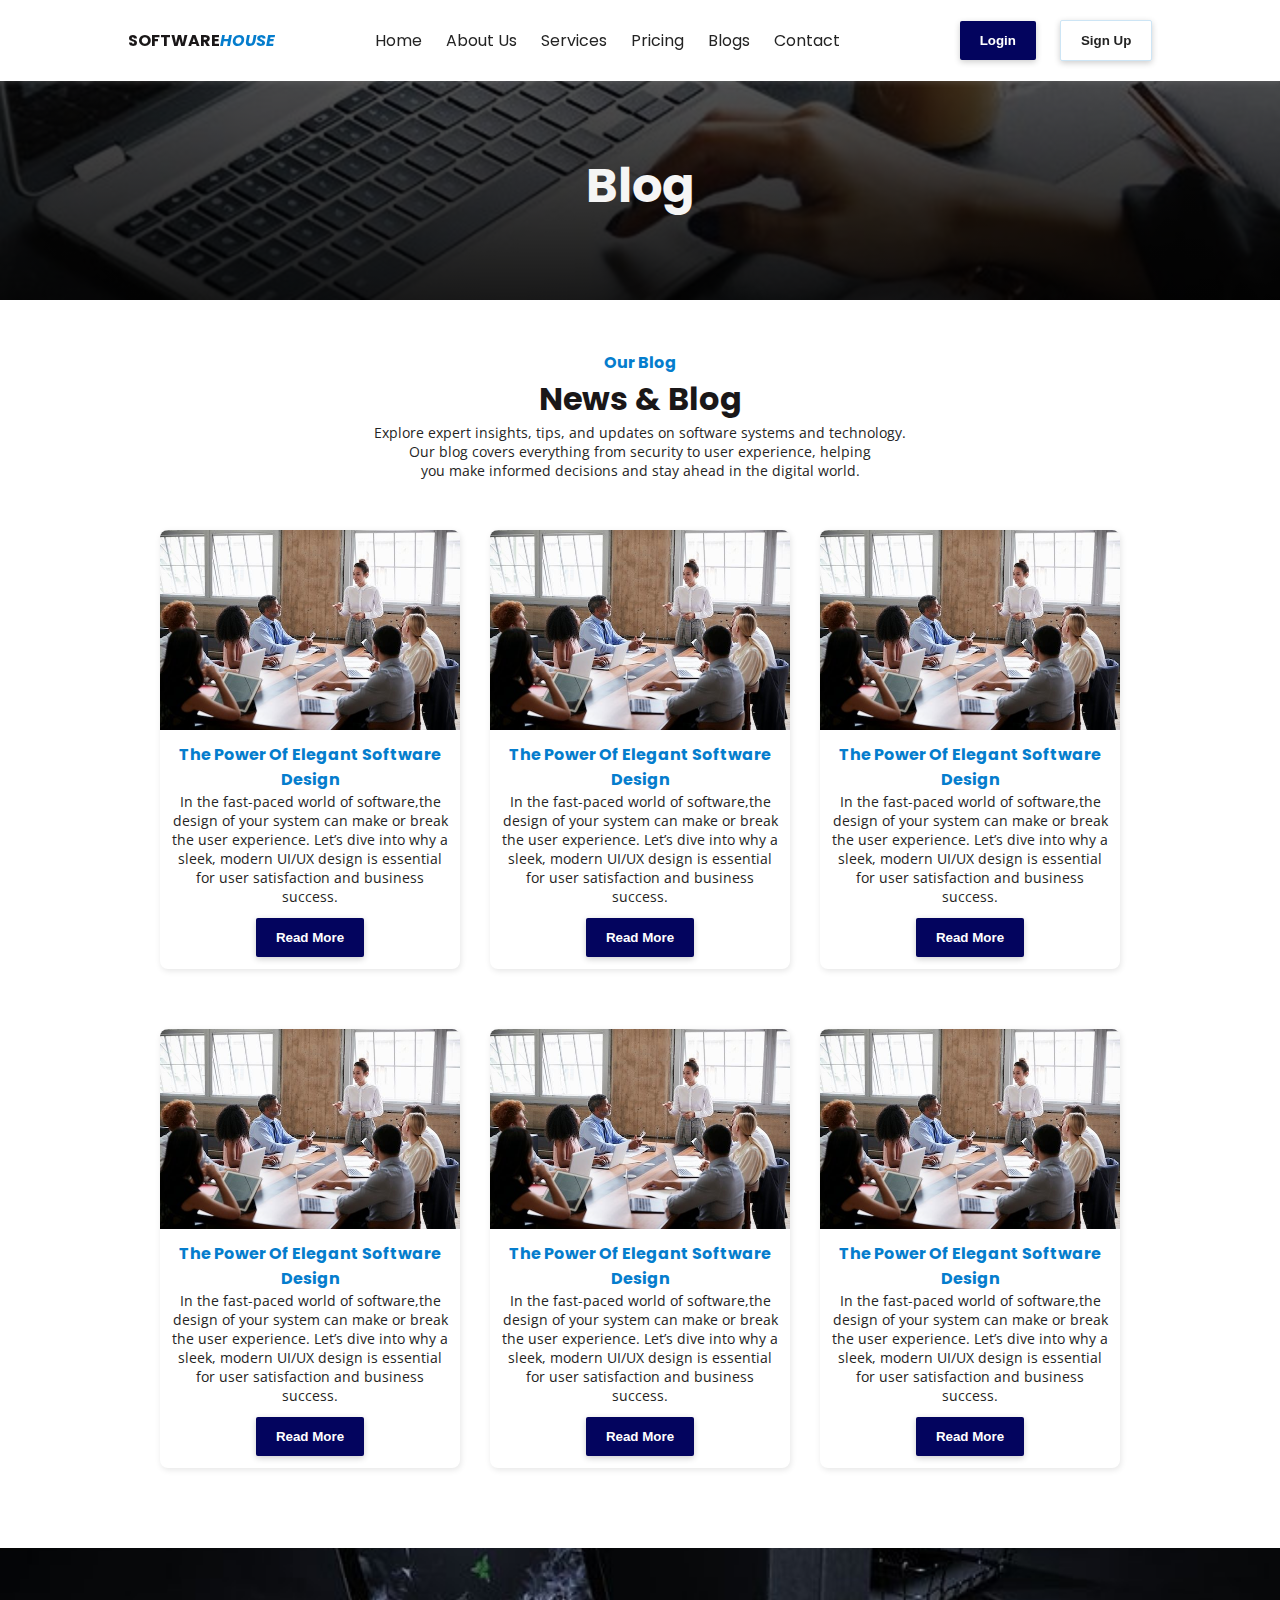
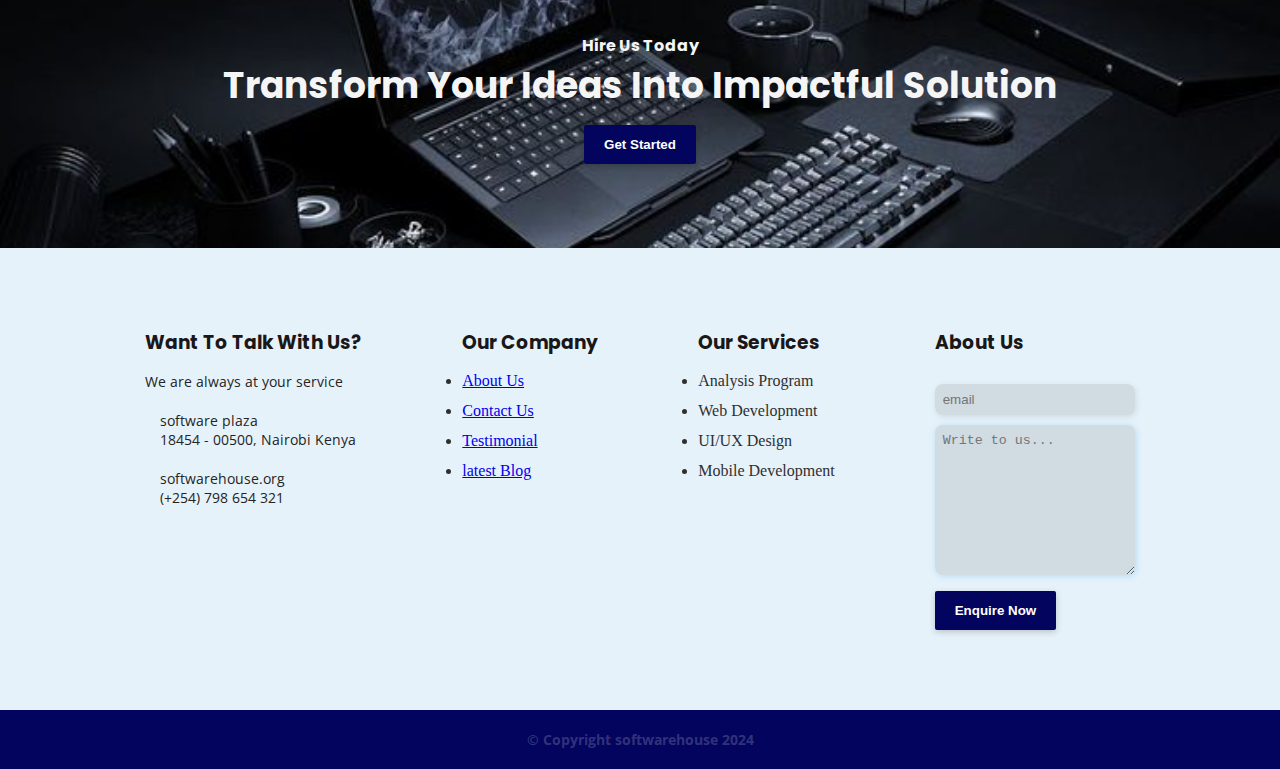
==== blog.html @ c990371b "added a contact page and also a blog page" ====
<!DOCTYPE html>
<html lang="en">
<head>
    <meta charset="UTF-8">
    <meta name="viewport" content="width=device-width, initial-scale=1.0">
    <title>Blog page</title>
    <link rel="stylesheet" href="styles.css">
    <link rel="stylesheet" href="https://cdnjs.cloudflare.com/ajax/libs/font-awesome/6.6.0/css/all.min.css" integrity="sha512-Kc323vGBEqzTmouAECnVceyQqyqdsSiqLQISBL29aUW4U/M7pSPA/gEUZQqv1cwx4OnYxTxve5UMg5GT6L4JJg==" crossorigin="anonymous" referrerpolicy="no-referrer" />
</head>
<body>

    <!-- header -->
    <header>
        <div class="logo">
            <h4>software<span>house</span></h4>
        </div>
        <nav>
            <ul>
                <li><a href="index.html">home</a></li>
                <li><a href="about.html">about us</a></li>
                <li><a href="services.html">services</a></li>
                <li><a href="pricing.html">pricing</a></li>
                <li><a href="blog.html">blogs</a></li>
                <li><a href="contact.html">contact</a></li>
            </ul>
        </nav>
        <div class="register-btn">
            <button class="login">login</button>
            <button class="signup">sign up</button>
        </div>
     </header>
    <div class="blog">
        <h1>blog</h1>
    </div>
    <div class="blog-container">
        <h4>our blog</h4>
        <h1>news & blog</h1>
        <p>Explore expert insights, tips, and updates on software systems and technology. <br>Our blog covers everything from security to user experience, helping<br> you make informed decisions and stay ahead in the digital world.</p>
        <div class="blog-content">
            <div class="blog-card">
                <div class="blog-card-image">
                    <img src="./images/download (4).jpg" alt="">
                </div>
                <div class="blog-card-text">
                    <h4>The Power of Elegant Software Design</h4>
                    <p>In the fast-paced world of software,the design of your system can make or break the user experience. Let’s dive into why a sleek, modern UI/UX design is essential for user satisfaction and business success.</p>
                    <button>read more</button>
                </div>
                
            </div>
            <div class="blog-card">
                <div class="blog-card-image">
                    <img src="./images/download (4).jpg" alt="">
                </div>
                <div class="blog-card-text">
                    <h4>The Power of Elegant Software Design</h4>
                    <p>In the fast-paced world of software,the design of your system can make or break the user experience. Let’s dive into why a sleek, modern UI/UX design is essential for user satisfaction and business success.</p>
                    <button>read more</button>
                </div>
                
            </div>
            <div class="blog-card">
                <div class="blog-card-image">
                    <img src="./images/download (4).jpg" alt="">
                </div>
                <div class="blog-card-text">
                    <h4>The Power of Elegant Software Design</h4>
                    <p>In the fast-paced world of software,the design of your system can make or break the user experience. Let’s dive into why a sleek, modern UI/UX design is essential for user satisfaction and business success.</p>
                    <button>read more</button>
                </div>
                
            </div>
            <div class="blog-card">
                <div class="blog-card-image">
                    <img src="./images/download (4).jpg" alt="">
                </div>
                <div class="blog-card-text">
                    <h4>The Power of Elegant Software Design</h4>
                    <p>In the fast-paced world of software,the design of your system can make or break the user experience. Let’s dive into why a sleek, modern UI/UX design is essential for user satisfaction and business success.</p>
                    <button>read more</button>
                </div>
                
            </div>
            <div class="blog-card">
                <div class="blog-card-image">
                    <img src="./images/download (4).jpg" alt="">
                </div>
                <div class="blog-card-text">
                    <h4>The Power of Elegant Software Design</h4>
                    <p>In the fast-paced world of software,the design of your system can make or break the user experience. Let’s dive into why a sleek, modern UI/UX design is essential for user satisfaction and business success.</p>
                    <button>read more</button>
                </div>
                
            </div>
            <div class="blog-card">
                <div class="blog-card-image">
                    <img src="./images/download (4).jpg" alt="">
                </div>
                <div class="blog-card-text">
                    <h4>The Power of Elegant Software Design</h4>
                    <p>In the fast-paced world of software,the design of your system can make or break the user experience. Let’s dive into why a sleek, modern UI/UX design is essential for user satisfaction and business success.</p>
                    <button>read more</button>
                </div>
                
            </div>
    
        </div>
    </div>
    <div class="contact-main-image">
        <div class="contact-main-text">
            <h4>hire us today</h4>
        <h1>Transform your ideas into impactful solution</h1>
        <button>get started</button>
        </div>
    </div>
      <!-- footer -->
      <section>
        <div class="footer">
            <div class="footer-contact">
                <h3>want to talk with us?</h3>
                <p>We are always at your service</p>
                <div class="footer-icon">
                    <i class="fa-solid fa-location-dot"></i>
                    <div class="icon-text">
                        <p>software plaza</p>
                    <p>18454 - 00500, Nairobi Kenya</p>
                    </div>
                </div>
                <div class="footer-icon">
                    <i class="fa-solid fa-phone"></i>
                    <div class="icon-text">
                        <p>softwarehouse.org</p>
                    <p>(+254) 798 654 321</p>
                    </div>
                </div>
            </div>

            <div class="company">
                <h3>Our Company</h3>
                <li><a href="about.html">About Us</a></li>
                <li><a href="contact.html">Contact Us</a></li>
                <li><a href="#">Testimonial</a></li>
                <li><a href="blog.html">latest Blog</a></li>
            </div>
            <div class="footer-services">
                <h3>our services</h3>
                <li>Analysis Program</li>
                <li>Web Development</li>
                <li>UI/UX Design</li>
                <li>Mobile Development</li>
            </div>
            <div class="footer-about">
                <h3>About Us</h3>
                <input type="email" name="email" id="" placeholder="email"><br>
                <textarea name="message" id="message" cols="4" placeholder="Write to us..."></textarea><br>
                <button class="footer-btn">enquire now</button>
            </div>
        </div>
        <div class="copy-right">
            <p>&#169; Copyright softwarehouse 2024</p>
        </div>
     </section>
</body>
</html>
---- styles.css ----
@import url('https://fonts.googleapis.com/css2?family=Kumbh+Sans:wght@100..900&family=League+Gothic&family=Poppins:ital,wght@0,100;0,200;0,300;0,400;0,500;0,600;0,700;0,800;0,900;1,100;1,200;1,300;1,400;1,500;1,600;1,700;1,800;1,900&display=swap');
@import url('https://fonts.googleapis.com/css2?family=Kumbh+Sans:wght@100..900&family=League+Gothic&family=Open+Sans:ital,wght@0,300..800;1,300..800&family=Poppins:ital,wght@0,100;0,200;0,300;0,400;0,500;0,600;0,700;0,800;0,900;1,100;1,200;1,300;1,400;1,500;1,600;1,700;1,800;1,900&display=swap');
*{
    margin: 0;
    padding: 0;
    box-sizing: border-box;
    scroll-behavior: smooth;
}
h1, h2, h3, h4, h5, h6{
    font-family: "Poppins", sans-serif;
    color: #1a1718;
    text-transform: capitalize;
    /* color: #057dcd; */
}
button{
    background-color: #03045e;
    cursor: pointer;
}
p{
    font-family: "Open Sans", sans-serif;
    color: #242424;
    font-size: 14px;
}
header{
    width: 100%;
    background-color:white;
    display: flex;
    align-items: center;
    justify-content: center;
    gap: 100px;
    padding: 20px 0;
    box-shadow: 1px 1px 6px rgba(141, 141, 143, 0.3);
    position: fixed;
}
nav ul li{
    list-style-type:none;
    display: inline-block;
    margin-right: 20px;
    cursor: pointer;
}
nav ul li a{
    text-decoration: none;
    text-transform: capitalize;
    /* font-weight: bold; */
    font-family: "Poppins", sans-serif;
    color: #242424;
    position: relative;
}
nav a::after{
    content: "";
    width: 0;
    height: 2px;
    background-color: #057dcd;
    position: absolute;
    left: 0;
    bottom: -2px;
}
nav ul li a:hover::after{
    width: 100%;
    transition: all .2s ease-in-out;
}

.logo h4{
    text-transform: uppercase;
}
.logo span{
    font-style: italic;
}
.login{
    margin-right: 20px;
}
.signup{
    background: transparent;
    color: #242424;
    border: 1px solid rgba(5, 125, 205,.2);
}
.signup:hover{
    color: whitesmoke;
}
.hero{
    width: 100%;
    padding-top: 10px;
    padding-bottom: 30px;
}
.hero-content{
    display: flex;
    align-items: center;
    justify-content: center;
    gap: 30px;
    flex-wrap: wrap;
    margin-top: 100px;
    /* border: 2px solid red; */
}
.hero-text{
    width: 400px;
}
.hero-image{
    width: 400px;
    height: 400px;
    border-radius: 2px;
    box-shadow: 1px 2px 12px rgba(0,0,0,.3);
}
.hero-image img{
    width: 100%;
    height: 100%;
    object-fit: cover;
    display: block;
    border-radius: 2px;
}
.hero-text h4{
    text-transform: capitalize;
    font-weight: bold;
    color: #242424;
}
.hero-text h1{
    font-size: 32px;
    margin-bottom: 32px;
    line-height: 46px;
}
.hero-text p{
    margin-bottom: 12px;
    
}
button{
    padding: 12px 20px;
    border: none;
    color: white;
    font-weight: bold;
    text-transform: capitalize;
    border-radius: 2px;
    box-shadow: 0px 2px 6px rgba(0,0,0,.2);
    transition: all .4s ease-out;
}
button:hover{
    background-color: #060892;
}
.best-softwares{
    width: 100%;
    padding: 100px 0;
    margin: 50px 0;
    /* border: 2px solid red; */
    background-color:rgba(5, 125, 205,.1);
    
}
.best-softwares h4{
    color: #057dcd;
    margin-left: 150px;
}
.best-softwares h2{
    margin-left: 150px;
}
.services{
    margin-top: 20px;
    display: flex;
    align-items: center;
    justify-content: center;
    flex-wrap: wrap;
    gap: 50px;
}
.service-card-icon{
    width: 500px;

}
.service-card-icon img{
    width: 100%;
}
.service-card{
    display: flex;
    align-items:center;
    justify-content: center;
    gap: 20px;
    width: 400px;
    margin-bottom: 20px;
}
.service-card-text h5{
    margin-bottom: 10px;
} 
.packages{
    display: flex;
    align-items: center;
    justify-content: center;
    gap: 50px;
    flex-wrap: wrap;
    margin-top: 50px;
    padding-bottom: 50px;
}
.packages-image{
    width: 400px;
    height: 400px;
    border-radius: 2px;
    box-shadow: 1px 2px 12px rgba(0,0,0,.3);
}
.packages-image img{
    width: 100%;
    height: 100%;
    object-fit: cover;
}
.package-content{
    width: 400px;
}
.package-content h1{
    font-size: 32px;
    line-height: 44px;
    margin-bottom: 15px;
}
.line{
    width: 20%;
    height: 3px;
    background-color: #057dcd;
    margin-bottom: 20px;
}
.package-content p{
    margin-bottom: 10px;
}
span{
    color: #057dcd;
    font-weight: bold;
}
.packages-btn{
    margin-top: 20px;
}
.work{
    width: 100%;
    text-align: center;
    background-color:rgba(5, 125, 205,.1);
    padding: 50px 0;
    
}
.work h5{
    color: #057dcd;
    margin-bottom: 8px;
    
}
.process-img{
    width: 90px;
    height: 90px;
    /* border: 2px solid #057dcd; */
    border-radius: 50%;
    margin-bottom: 10px;
}
.process-img img{
    width: 100%;
    height: 100%;
    object-fit: cover;
    padding: 20px;
}   
.work-process-steps{
    display: flex;
    align-items: center;
    justify-content: center;
    gap: 50px;
    padding: 30px 0;
}
.price-plan{
    width: 100%;
     /* border: 2px solid #057dcd; */
    padding: 50px 0;
    text-align: center

}
.price-plan h5{
    color: #057dcd;
    margin-bottom: 8px;
}
.price-card{
    /* border: 2px solid red; */
    width: 250px;
    height: 300px;
    padding: 60px 20px;
    box-shadow: 1px 1px 6px rgba(0,0,0,.1);
    border-radius: 8px;
    cursor: pointer;
}
.price-card p{
    margin: 15px 0;
}
.price-card button{
    margin-top: 20px;
}
.card-content{
    display: flex;
    align-items: center;
    justify-content: center;
    gap: 40px;
    margin-top: 50px;
    flex-wrap: wrap;
}
.price-card:hover{
    box-shadow: 1px 1px 6px rgba(52, 164, 238,.3);
    transform: scale(1.1);
    transition: all .2s ease-in-out;
}

.testimonial-container{
    text-align: center;
    padding: 80px 0;
    margin-bottom: 50px;
     /* border: 2px solid red; */
     background-color: #f4f4f4;
}
.testimonial-content{
    display: flex;
    align-items: center;
    justify-content: center;
    margin-top: 50px;
   
}
.testimonial-content-text{
    width: 60%;
    padding: 30px 0;
}
.client-image{
    width: 50px;
    height: 50px;
    border-radius: 50%;
    /* border: 2px solid red; */
}
.client-image img{
    width: 100%;
    height: 100%;
    border-radius: 50%;
}
.client-info{
    width: 250px;
    display: flex;
    align-items: center;
    justify-content: center;
    gap: 10px;
    padding: 10px;
    cursor: pointer;
}
.client-info-text p{
    font-size: 14px;
}
.clients{
    display: flex;
    align-items: center;
    justify-content: center;
    gap: 20px;

}
.testimonial-container h4{
    color: #057dcd;
}

.footer-icon{
    display: flex;
    align-items: start;
    gap: 15px;
    margin-top: 20px;
}
.footer{
    display: flex;
    justify-content: center;
    gap: 100px;
    background-color:rgba(5, 125, 205,.1);
    padding: 80px 0;
    flex-wrap: wrap;
}
.copy-right{
    width: 100%;
    padding: 20px;
    display: flex;
    align-items: center;
    justify-content: center;
    background-color: #03045e;
    
}
.copy-right p{
    color: rgb(245, 245, 245,.2);
    font-weight: bold;
}
.footer h3{
    margin-bottom: 15px;
}
.footer-about input{
    padding: 8px;
    width: 200px;
    margin-bottom: 10px;
    background-color: rgba(17, 17, 17,.1);
    border: none;
    border-radius: 8px;
}
.footer-about textarea{
    width: 200px;
    height: 150px;
    border-radius: 8px;
    background-color: rgba(17, 17, 17,.1);
    box-shadow: 1px 1px 6px rgba(52, 164, 238,.3);
    border: none;
    padding: 8px;
    margin-bottom: 12px;
}
.footer li{
    color: #302f2f;
    margin-bottom: 12px;
}


/* contact page styling */
.contact, .blog{
    width: 100%;
    height: 300px;
    text-align: center;
    padding-top: 150px;
    background: linear-gradient(rgba(0,0,0,.6),rgba(0,0,0,.9)),url(./images/download\ \(6\).jpg) no-repeat;
    background-position: center;
    background-size: cover;
}
.contact h1, .blog h1{
    color: whitesmoke;
    font-size: 48px;
    text-transform: capitalize;
}
.contact-container{
    display: flex;
    align-items: center;
    justify-content: center;
    gap: 60px;
    padding: 100px 0;
}
.contact-form{
    width: 400px;
    /* border: 2px solid red; */
    padding: 20px;
    background-color:rgba(52, 164, 238,.3);
    border-radius: 8px;
    box-shadow: 1px 2px 6px rgba(0,0,0,.1);
}
label{
    text-transform: capitalize;
    color: #302f2f;

}
input{
    width: 100%;
    padding: 8px 10px;
    border-radius: 5px;
    outline: none;
    border: none;
    box-shadow: 1px 2px 6px rgba(0,0,0,.1);
    margin-top: 12px;
    margin-bottom: 15px;
}
textarea{
    width: 100%;
    border: none;
    border-radius: 8px;
    padding: 8px 10px;
    outline: none;

}

.contact-text{
    width: 400px;
    /* border: 2px solid red; */
    padding: 20px;
}
.contact-text p{
    margin-bottom: 15px;
}
.contact-icons{
    display: flex;
    align-items: center;
    justify-content: center;
    flex-wrap: wrap;
    gap: 20px;
}
i{
    color: #057dcd;
    font-size: 20px;
}
.googlemap{
    width: 100%;
    height: 200px;
    margin-top: 20px;
}
.googlemap img{
    width: 100%;
    height: 100%;
    object-fit: cover;
    display: block;
    border-radius: 8px;
}
.contact-main-image{
    width: 100%;
    height: 300px;
    padding: 100px;
    /* text-align: center; */
    display: flex;
    align-items: center;
    justify-content: center;
    background: url(./images/pc.jpg) no-repeat;
    background-position: center;
    background-size: cover;
}
.contact-main-text{
    text-align: center;
}
.contact-main-text h4{
    color: whitesmoke;
}
.contact-main-text h1{
    color: whitesmoke;
    font-size: 36px;
    margin-bottom: 12px;
}
.blog-container{
    text-align: center;
    padding: 50px 0px;
}
.blog-container p{
    margin-bottom: 50px;
}
.blog-container h4{
    color: #057dcd;
}
.blog-content{
    display: flex;
    align-items: center;
    justify-content: center;
    gap: 30px;
    flex-wrap: wrap;
}
.blog-card{
    /* border: 2px solid red; */
    width: 300px;
    box-shadow: 1px 2px 6px rgba(0,0,0,.1);
    margin-bottom: 30px;
    border-radius: 8px;

}
.blog-card h4{
    color: #057dcd;
}

.blog-card-image{
    width: 100%;
    height: 200px;
    border-radius: 8px;
}
.blog-card-image img{
    width: 100%;
    height: 100%;
    border-radius: 8px 8px 0 0 ; 
    object-fit: cover;
    display: block;
}
.blog-card-text{
    padding: 12px;
}
.blog-card-text p{
    margin-bottom: 12px;
}
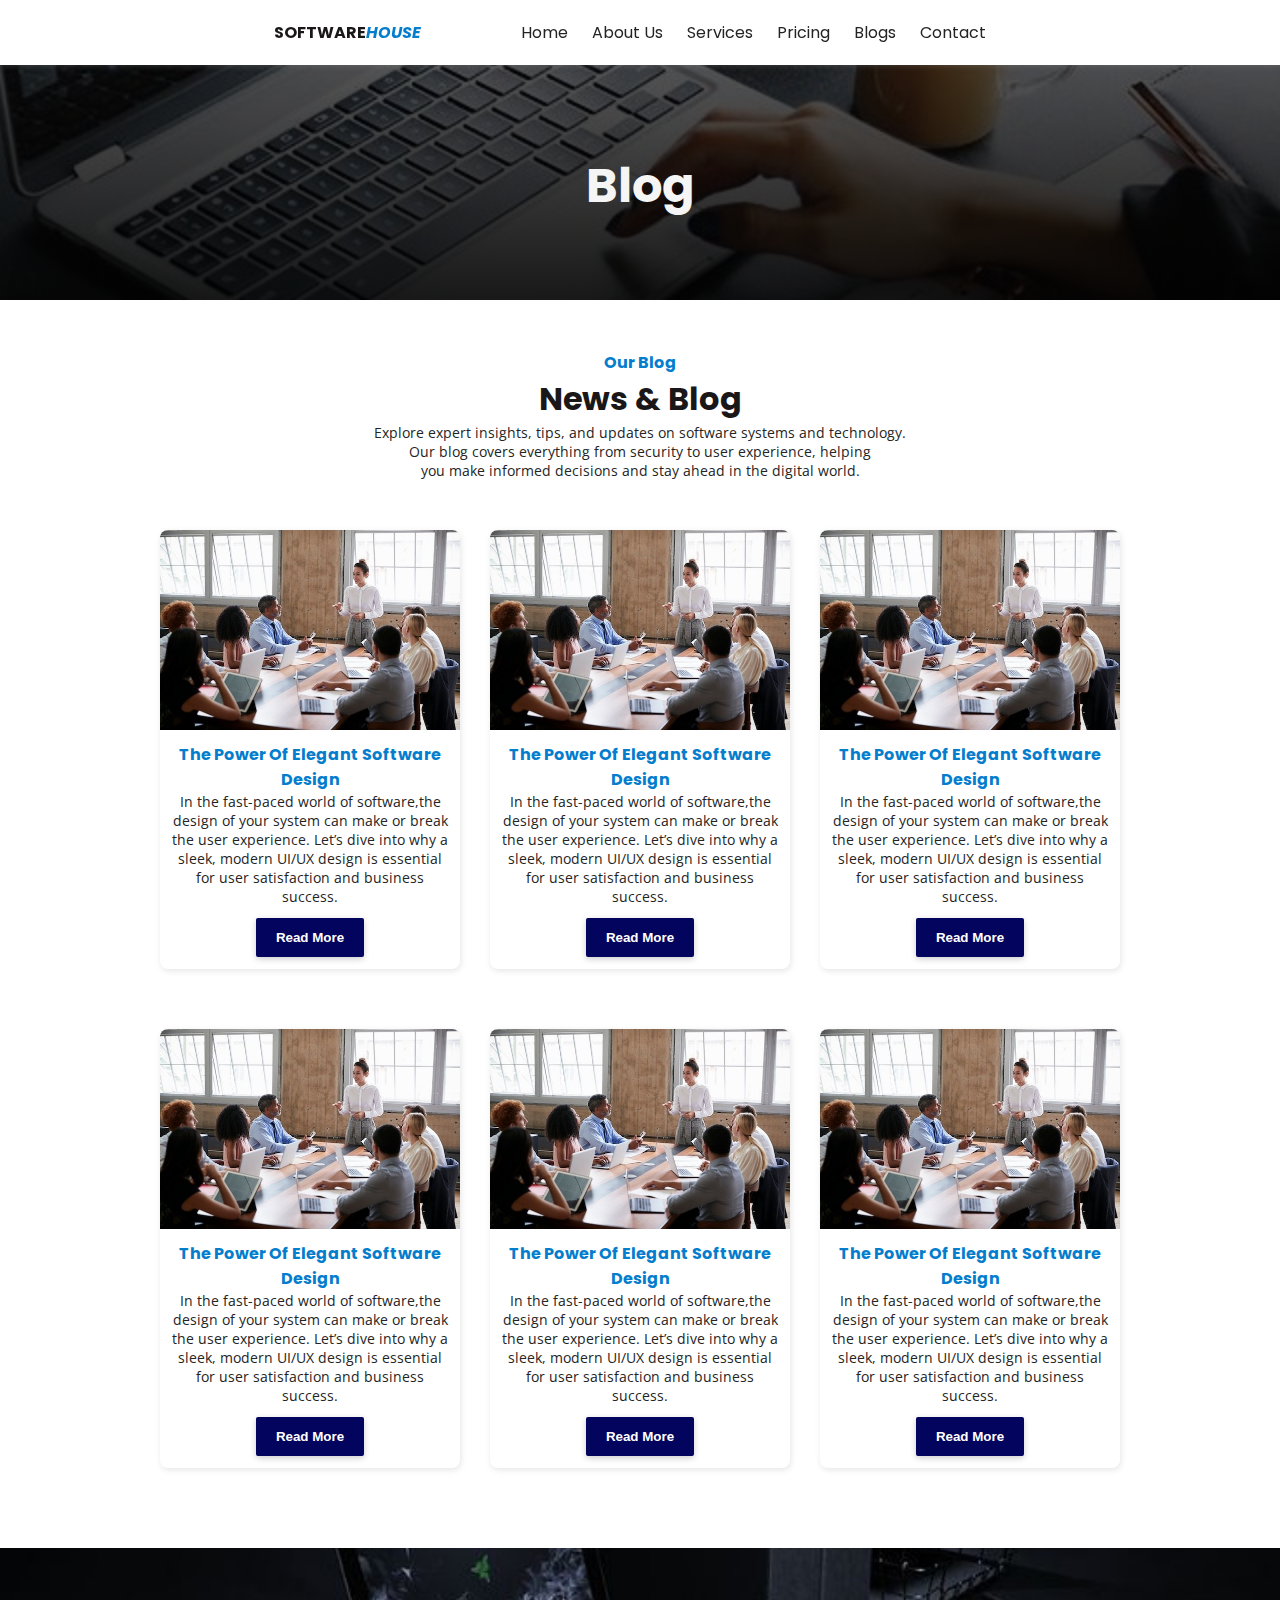
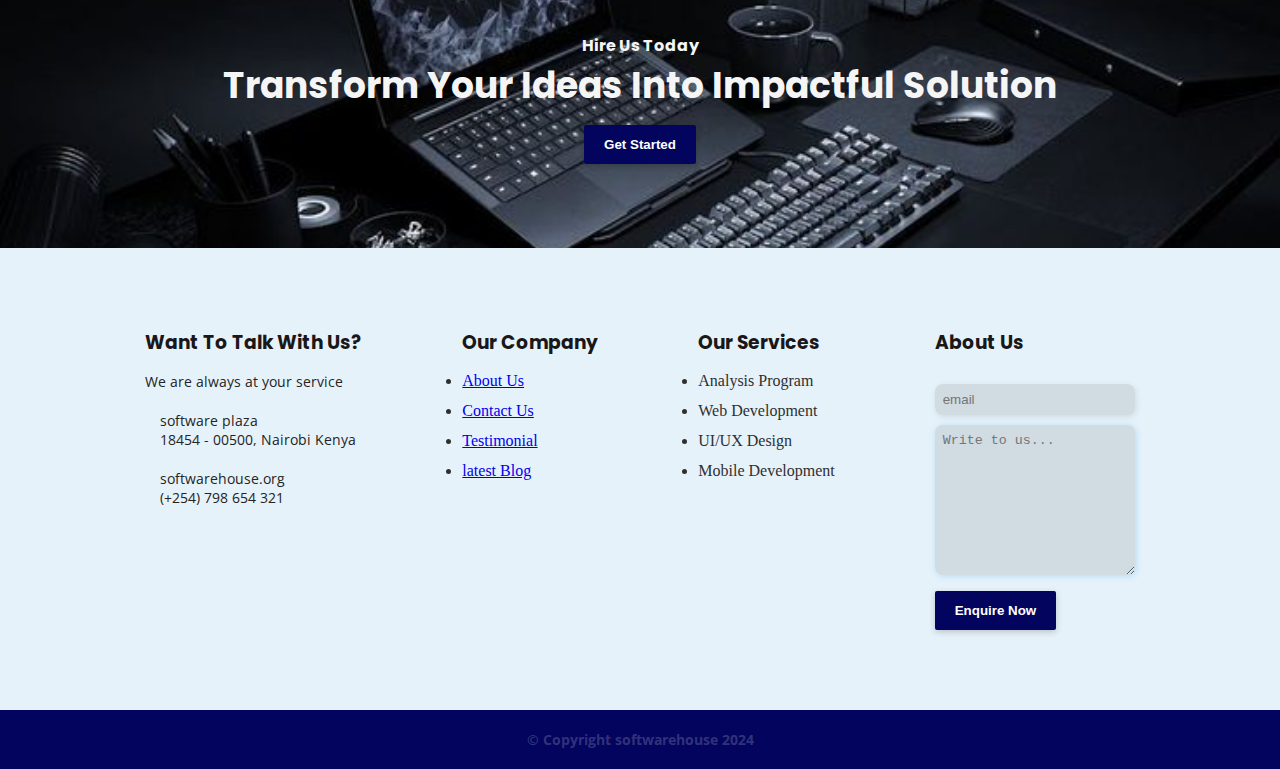
==== commit 517249f6: "developed additional pages" ====
--- a/blog.html
+++ b/blog.html
@@ -24,10 +24,6 @@
                 <li><a href="contact.html">contact</a></li>
             </ul>
         </nav>
-        <div class="register-btn">
-            <button class="login">login</button>
-            <button class="signup">sign up</button>
-        </div>
      </header>
     <div class="blog">
         <h1>blog</h1>
--- a/styles.css
+++ b/styles.css
@@ -65,17 +65,6 @@
 }
 .logo span{
     font-style: italic;
-}
-.login{
-    margin-right: 20px;
-}
-.signup{
-    background: transparent;
-    color: #242424;
-    border: 1px solid rgba(5, 125, 205,.2);
-}
-.signup:hover{
-    color: whitesmoke;
 }
 .hero{
     width: 100%;
@@ -149,7 +138,78 @@
 .best-softwares h2{
     margin-left: 150px;
 }
+/* About Hero Section */
+.about-content {
+    width: 100%;
+    text-align: center;
+    background: url('./images/pc.jpg') no-repeat center center/cover;
+    background-attachment: fixed;
+    padding: 100px 20px;
+    
+}
+
+.about-content h1 {
+    font-size: 2.5em;
+    color: white;
+}
+
+.about-content p {
+    font-size: 1.2em;
+    color: white;
+}
+
+/* About Details Section */
+.about-details {
+    padding: 20px;
+    background-color: #f4f4f4;
+    width: 100%;
+    text-align: center;
+}
+
+.about-details h2 {
+    font-size: 1.8em;
+    color: #333;
+}
+
+.about-details p {
+    font-size: 1em;
+    color: #555;
+}
+
+/* About Team Section */
+.about-team {
+    padding: 20px;
+    text-align: center;
+}
+
+.about-team .team-grid {
+    display: grid;
+    grid-template-columns: repeat(auto-fit, minmax(250px, 1fr));
+    gap: 20px;
+}
+
+.team-member img {
+    width: 100%;
+    border-radius: 50%;
+}
+
+.team-member h3 {
+    margin: 10px 0;
+    font-size: 1.2em;
+}
+.services-content {
+    width: 100%;
+    text-align: center;
+    background: linear-gradient(rgba(0,0,0,.6),rgba(0,0,0,.8)),url('./images/download\ \(6\).jpg') no-repeat center center/cover;
+    background-attachment: fixed;
+    padding: 100px 20px;
+    
+}
+.services-content h1{
+    color: white;
+}
 .services{
+    width: 100%;
     margin-top: 20px;
     display: flex;
     align-items: center;
@@ -158,23 +218,95 @@
     gap: 50px;
 }
 .service-card-icon{
+    width: 200px;
+
+}
+.service-card-icon img{
+    width: 100%;
+}
+.service-card{
+    display: flex;
+    align-items:center;
+    justify-content: center;
+    gap: 20px;
     width: 500px;
-
-}
-.service-card-icon img{
-    width: 100%;
-}
-.service-card{
-    display: flex;
-    align-items:center;
-    justify-content: center;
-    gap: 20px;
-    width: 400px;
     margin-bottom: 20px;
 }
 .service-card-text h5{
     margin-bottom: 10px;
 } 
+/* Service Cards Section */
+.service-cards {
+    padding: 20px;
+    background-color: #f4f4f4;
+    text-align: center;
+}
+
+.service-cards h2 {
+    font-size: 2em;
+    color: #333;
+}
+
+.cards-container {
+    display: grid;
+    grid-template-columns: repeat(auto-fit, minmax(280px, 1fr));
+    gap: 20px;
+}
+
+.card {
+    background-color: #fff;
+    border-radius: 8px;
+    box-shadow: 0 4px 8px rgba(0, 0, 0, 0.1);
+    padding: 20px;
+    text-align: center;
+    transition: transform 0.3s;
+}
+
+.card:hover {
+    transform: scale(1.05);
+}
+
+.card-icon img {
+    width: 50px;
+    margin-bottom: 15px;
+}
+
+.card h3 {
+    font-size: 1.5em;
+    margin: 15px 0;
+}
+
+.card p {
+    color: #555;
+}
+
+/* Service Benefits Section */
+.service-benefits {
+    padding: 20px;
+    background-color: #fff;
+    text-align: center;
+}
+
+.service-benefits h2 {
+    font-size: 2em;
+    color: #333;
+}
+
+.service-benefits ul {
+    list-style: none;
+    padding: 0;
+}
+
+.service-benefits li {
+    font-size: 1.1em;
+    color: #555;
+    margin: 10px 0;
+}
+
+.service-benefits span {
+    color: #0066cc;
+}
+
 .packages{
     display: flex;
     align-items: center;
@@ -418,6 +550,7 @@
     justify-content: center;
     gap: 60px;
     padding: 100px 0;
+    flex-wrap: wrap;
 }
 .contact-form{
     width: 400px;
